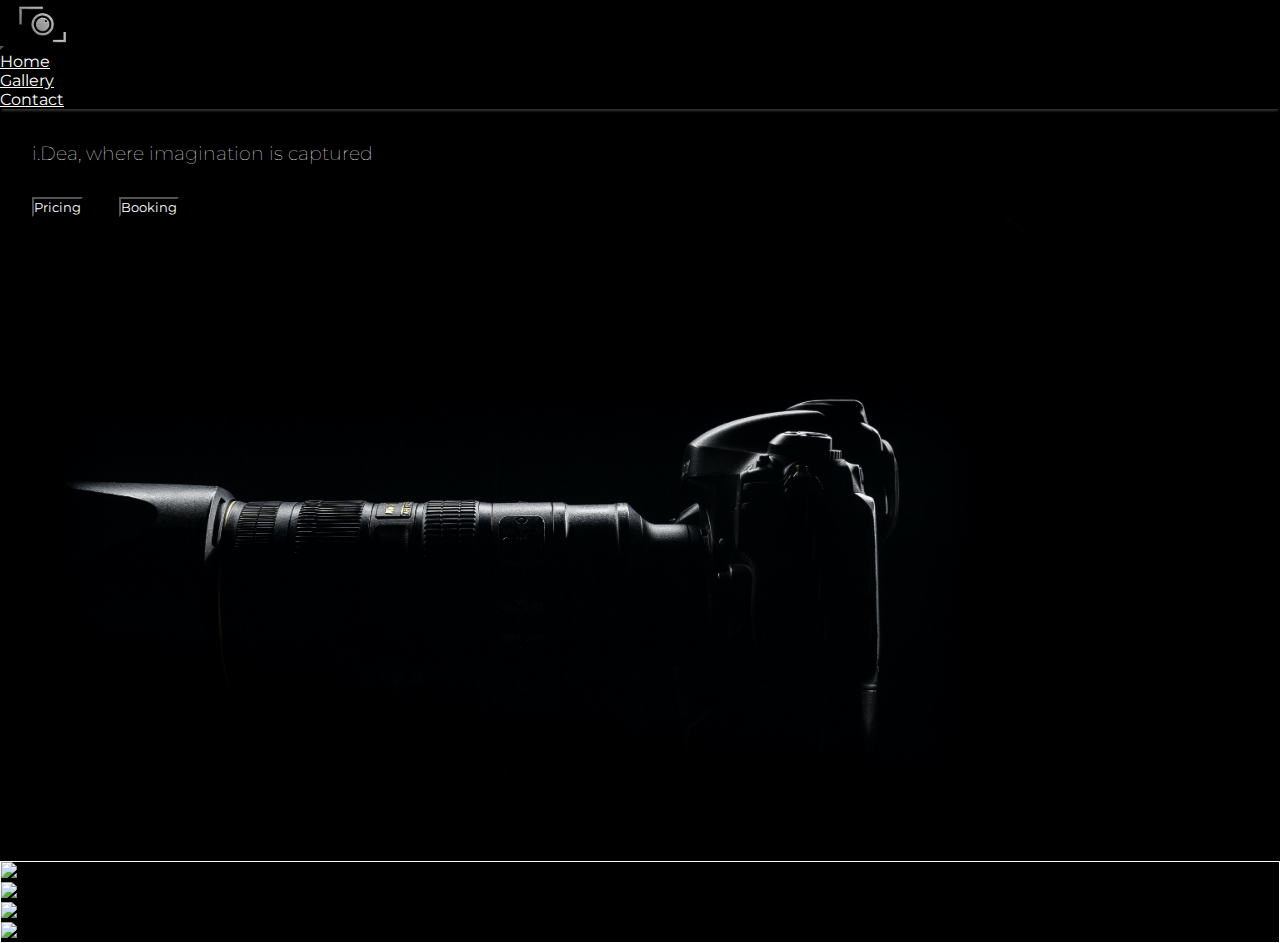
==== index.html @ 2d127fc5 "update2" ====
<!DOCTYPE html>
<html lang="en">
  <head>
    <meta charset="UTF-8" />
    <meta http-equiv="X-UA-Compatible" content="IE=edge" />
    <meta name="viewport" content="width=device-width, initial-scale=1.0" />
    
    <!-- BOOTSTRSP -->
    <link
      rel="stylesheet"
      href="https://cdn.jsdelivr.net/npm/bootstrap@5.1.1/dist/css/bootstrap.min.css"
      integrity="sha384-F3w7mX95PdgyTmZZMECAngseQB83DfGTowi0iMjiWaeVhAn4FJkqJByhZMI3AhiU"
      crossorigin="anonymous"
    />

    <!-- GOOGLE FONTS -->
    <style>
      @import url("https://fonts.googleapis.com/css2?family=Montserrat:ital,wght@0,100;0,200;0,300;0,400;0,500;0,600;0,700;0,800;0,900;1,100;1,200;1,300;1,400;1,500;1,600;1,700;1,800;1,900&display=swap");
    </style>

<!-- FONT AWESOME -->
    <link rel="stylesheet" href="https://pro.fontawesome.com/releases/v5.10.0/css/all.css" integrity="sha384-AYmEC3Yw5cVb3ZcuHtOA93w35dYTsvhLPVnYs9eStHfGJvOvKxVfELGroGkvsg+p" crossorigin="anonymous"/>

    <!-- LOCAL STYLE SHEET -->
    <link rel="stylesheet" href="style/mainStyle.css" />  
    



    <title>i.Dea Photography</title>
  </head>

  <body>
    <section id="title">
      <div class="container-fluid">
        <header class="header">



          <nav class="navbar navbar-expand-md navbar-dark navbar-style">
            <div class="container-fluid">
              <button
                class="navbar-toggler"
                type="button"
                data-bs-toggle="collapse"
                data-bs-target="#navbarTogglerDemo03"
                aria-controls="navbarTogglerDemo03"
                aria-expanded="false"
                aria-label="Toggle navigation"
              >
                <span class="navbar-toggler-icon"></span>
              </button>
              <a class="navbar-brand nav-custom ms-auto active" href="#"
                ><img src="../images/logo.png"
              /></a>
              <div class="collapse navbar-collapse" id="navbarTogglerDemo03">
                <ul class="navbar-nav me-auto mb-2 mb-lg-0">
                  <li class="nav-item">
                    <a
                      class="nav-link link-color active"
                      aria-current="page"
                      href="#"
                      >Home</a
                    >
                  </li>
                  <li class="nav-item">
                    <a class="nav-link" href="pages/gallery.html">Gallery</a>
                  </li>
                  <li class="nav-item">
                    <a
                      class="nav-link"
                      href="#"
                      tabindex="-1"
                      aria-disabled="true"
                      >Contact</a
                    >
                  </li>
                </ul>
              </div>
            </div>
          </nav>

          
        </header>

        <!-- MAIN AREA -->
        <div class="row">
          <div class="col-lg-6 col-md col-sm slogan">
            <h1>i.Dea, where imagination is captured</h1>
            <button class="button btn btn-dark">Pricing</button>
            <button class="button btn btn-outline-light">Booking</button>
          </div>

          <div class="col-lg-6 col-md col-sm background-img">
            <img
              src="images/pexels-derice-jason-fahnkow-1595241.jpg"
              alt="camera"
            />
          </div>


        </div>  <!-- END ROW -->
      </div> <!-- END CONTAINER -->
    </section> <!-- END TITLE SECTION -->

    <section id="small-gallery">
      <div class="container-fluid small-gallery-container">
        <div class="row gallery-row">
          <div class="col-lg-3 col-md-2 col-sm gallery-image">
            <img src=" https://cdn.pixabay.com/photo/2017/04/05/17/45/girl-2205813_1280.jpg">
          </div>
          <div class="col-lg-3 col-md-2 col-sm gallery-image">
            <img src="https://cdn.pixabay.com/photo/2015/03/04/19/42/woman-659352_1280.jpg">
          </div>
          <div class="col-lg-3 col-md-2 col-sm gallery-image">
            <img src="https://cdn.pixabay.com/photo/2016/11/29/13/00/black-1869685_1280.jpg">
          </div>
          <div class="col-lg-3 col-md-2 col-sm gallery-image">
            <img src="https://cdn.pixabay.com/photo/2014/10/13/18/10/woman-487090_1280.jpg">
          </div>
        </div> <!-- END ROW -->
      </div> <!-- END SMALL GALLERY CONTAINER -->
    </section>    <!-- END SMALL GALLERY -->
 
    
  </body>
</html>

<!-- 
  IMAGES
  https://cdn.pixabay.com/photo/2017/04/05/17/45/girl-2205813_1280.jpg xx
  https://cdn.pixabay.com/photo/2015/03/04/19/42/woman-659352_1280.jpg XX
  https://cdn.pixabay.com/photo/2016/11/29/13/00/black-1869685_1280.jpg XX
  https://cdn.pixabay.com/photo/2014/10/13/18/10/woman-487090_1280.jpg XX
  https://cdn.pixabay.com/photo/2015/07/02/10/11/person-828630_1280.jpg
  https://cdn.pixabay.com/photo/2017/05/27/17/52/model-2349037_1280.jpg
  https://cdn.pixabay.com/photo/2016/02/11/19/14/couple-1194312_1280.jpg
  https://cdn.pixabay.com/photo/2017/11/03/10/34/studio-2913936_1280.jpg
  https://cdn.pixabay.com/photo/2016/11/14/04/08/selfie-1822563_1280.jpg
  https://cdn.pixabay.com/photo/2021/04/02/12/01/woman-6144753_1280.jpg
  https://cdn.pixabay.com/photo/2016/10/27/03/43/radio-1773304_1280.jpg
  https://cdn.pixabay.com/photo/2015/06/24/01/16/photographer-819365_1280.jpg
  https://cdn.pixabay.com/photo/2015/04/12/18/05/man-719228_1280.jpg
 -->
---- style/mainStyle.css ----
* {
  margin: 0;
  padding: 0;
  box-sizing: border-box;
  background-color: black;
  color: white;
  font-family: "Montserrat";
}

/* ///////////////////// NAVBAR //////////////////////// */
.navbar-style {
  box-shadow: 0 4px 2px -2px #333;
}

.nav-logo {
  width: 10%;
}

.nav-custom img {
  width: 64px;
}

.icon-bar {
  background: white;
}

/* ///////////////////// NAVBAR //////////////////////// */

/* ///////////////////// MAIN AREA //////////////////////// */

.slogan h1 {
  font-family: "Montserrat";
  font-weight: 100;
  font-size: 1.2rem;
  margin-top: 2rem;
  margin-left: 2rem;
}

.background-img img {
  width: 80%;
}

.button {
  margin-top: 2rem;
  margin-left: 2rem;
  background-color: black;
}

.gallery-row {
  border: solid 1px white;
}

.gallery-image img {
  width: 100%;
}
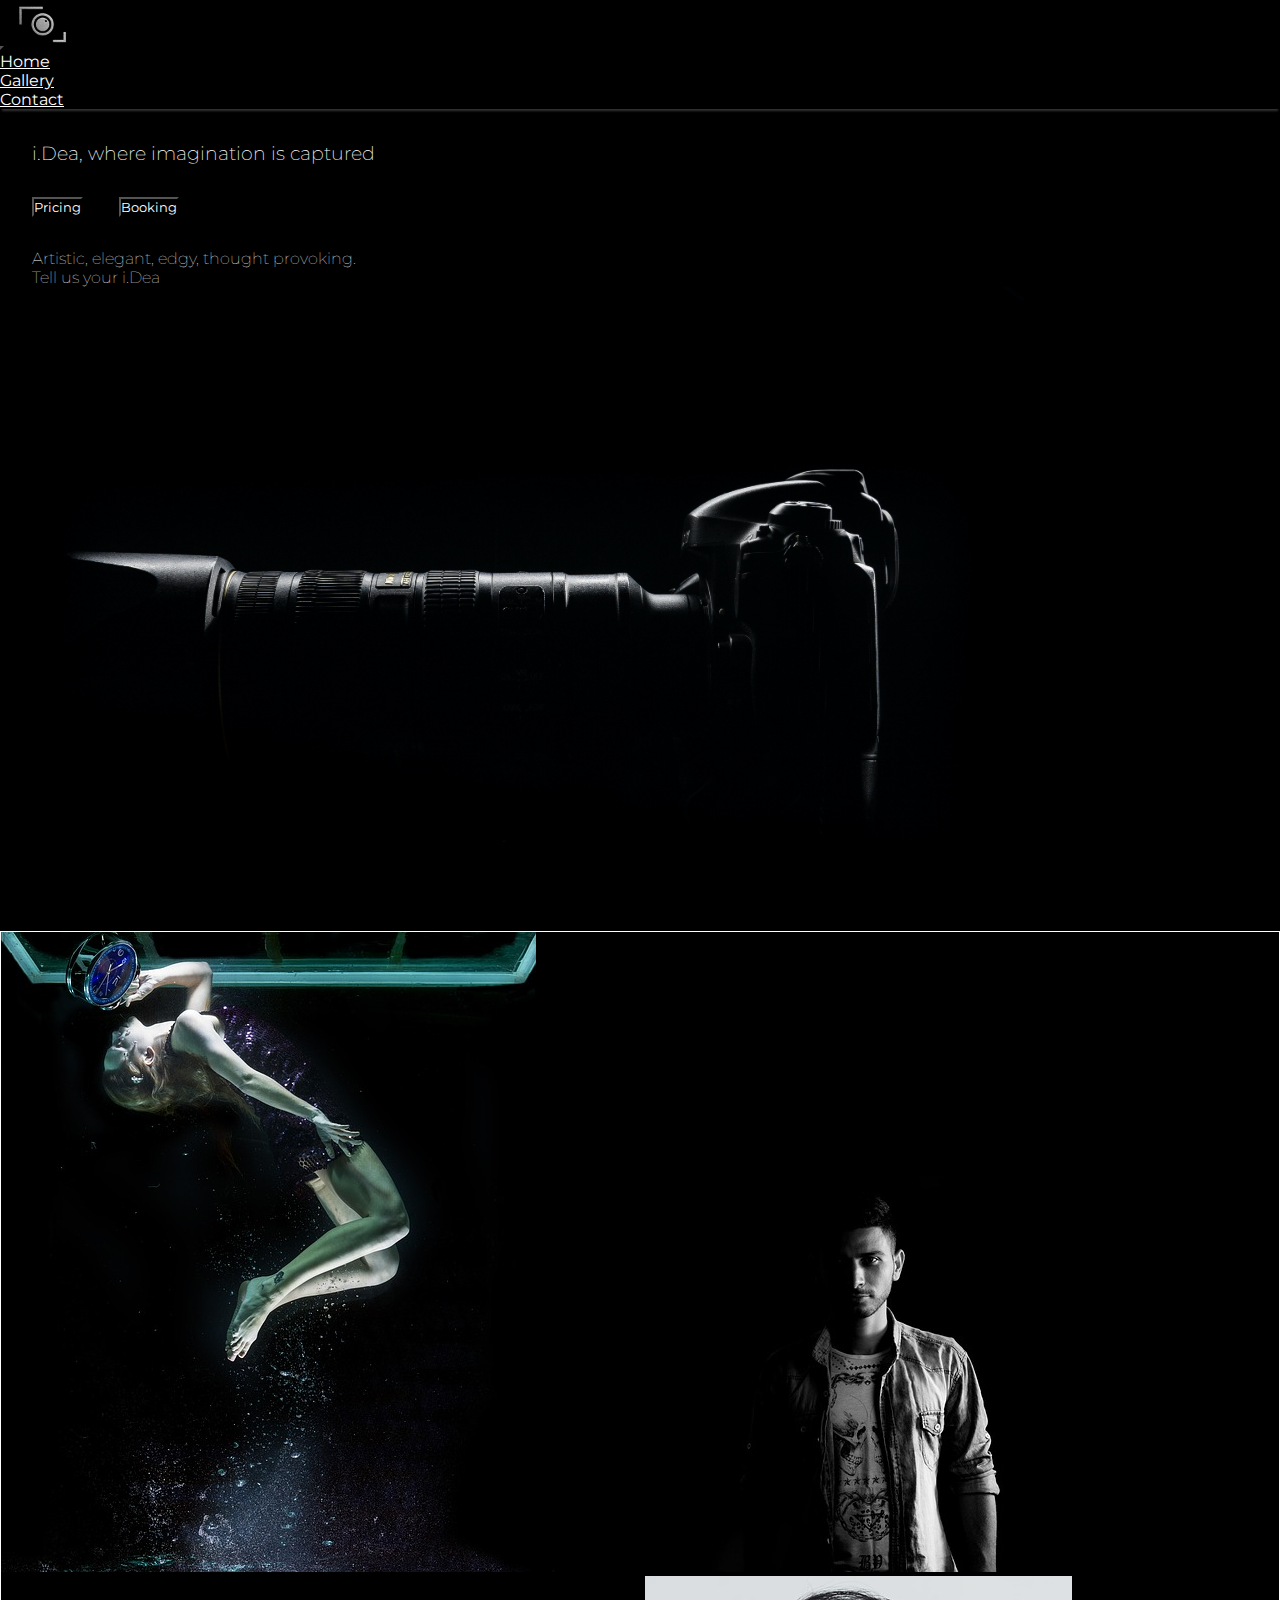
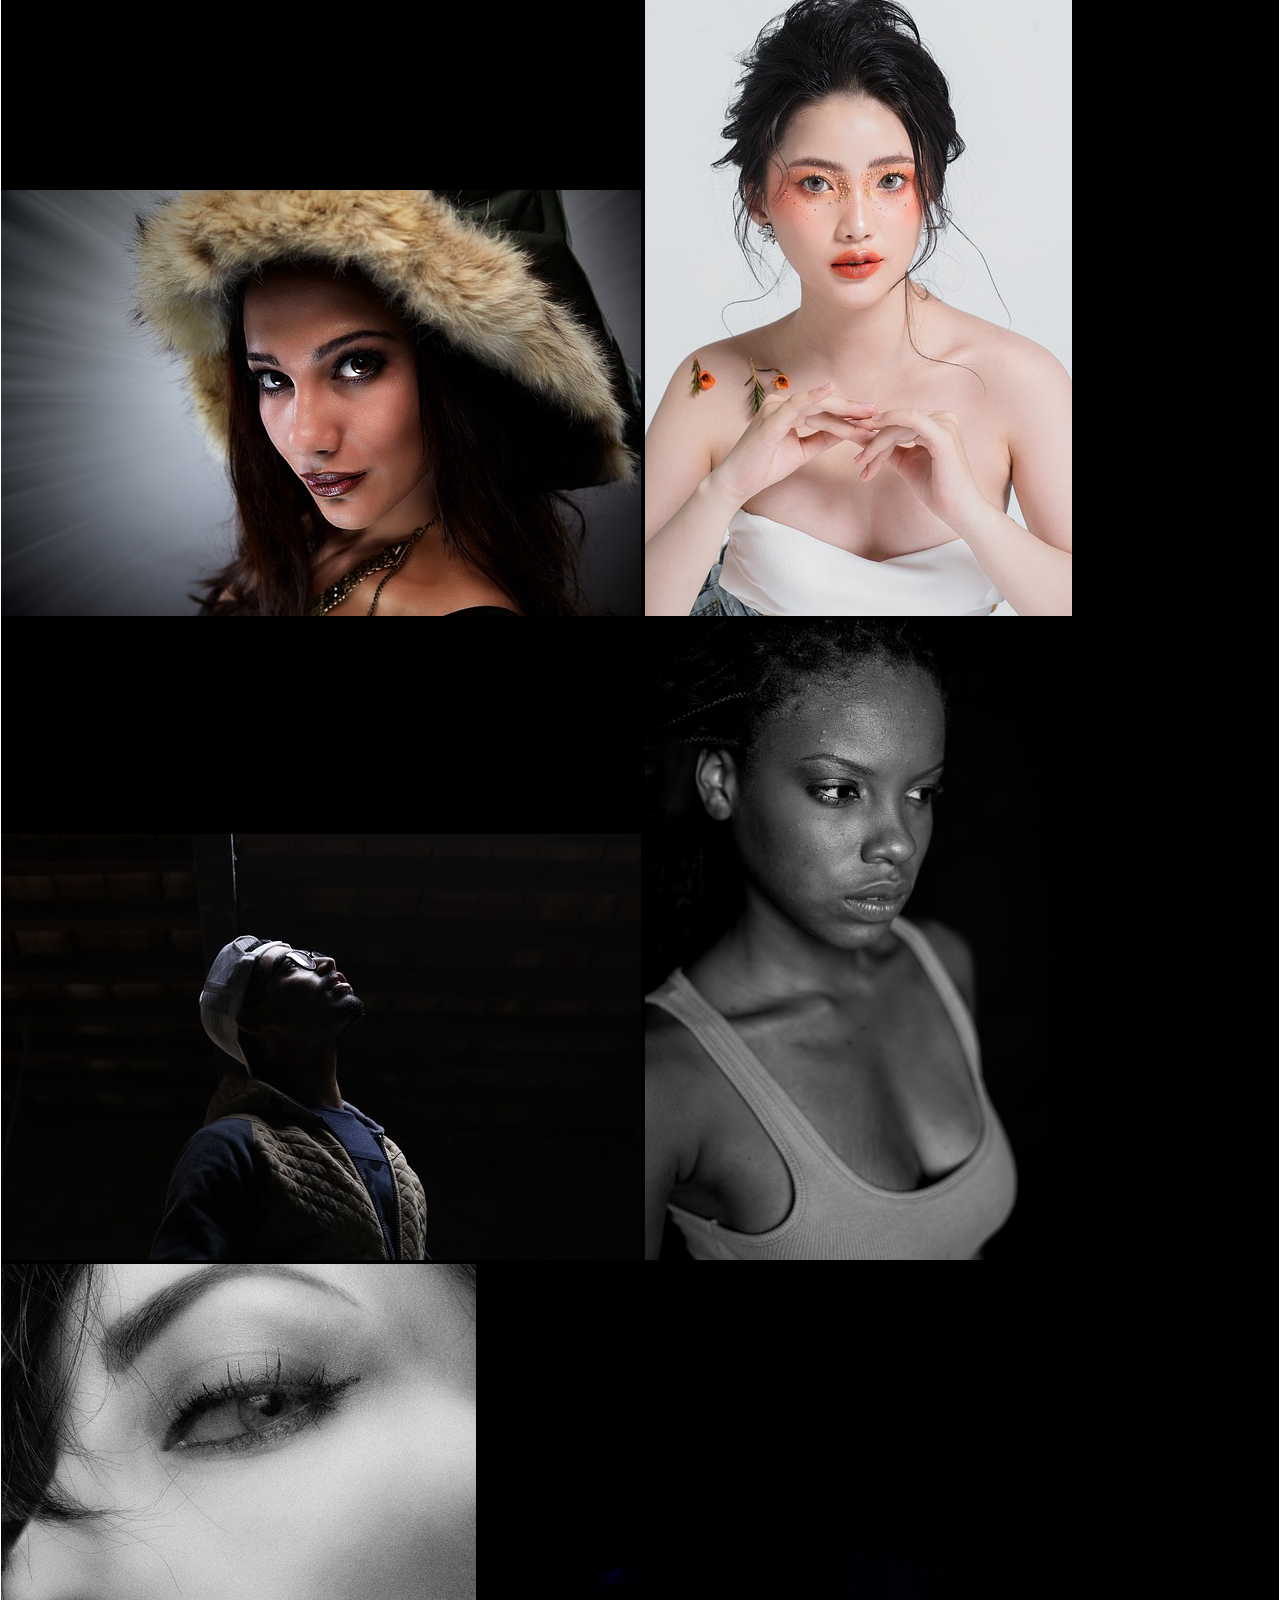
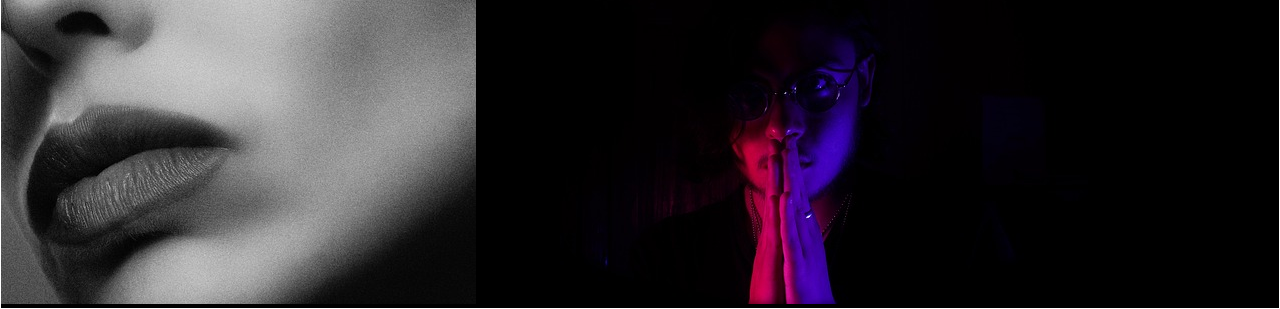
==== commit 7ce609c0: "added image gallery" ====
--- a/index.html
+++ b/index.html
@@ -4,6 +4,12 @@
     <meta charset="UTF-8" />
     <meta http-equiv="X-UA-Compatible" content="IE=edge" />
     <meta name="viewport" content="width=device-width, initial-scale=1.0" />
+
+    <!-- JQUERY -->
+    <script src="https://code.jquery.com/jquery-3.6.0.js" integrity="sha256-H+K7U5CnXl1h5ywQfKtSj8PCmoN9aaq30gDh27Xc0jk=" crossorigin="anonymous"></script>
+
+    <!-- BOOTSTRAP JAVASCRIPT -->
+    <script src="https://cdn.jsdelivr.net/npm/bootstrap@5.1.2/dist/js/bootstrap.bundle.min.js" integrity="sha384-kQtW33rZJAHjgefvhyyzcGF3C5TFyBQBA13V1RKPf4uH+bwyzQxZ6CmMZHmNBEfJ" crossorigin="anonymous"></script>
     
     <!-- BOOTSTRSP -->
     <link
@@ -51,7 +57,7 @@
                 <span class="navbar-toggler-icon"></span>
               </button>
               <a class="navbar-brand nav-custom ms-auto active" href="#"
-                ><img src="../images/logo.png"
+                ><img src="images/logo.png" alt="logo"
               /></a>
               <div class="collapse navbar-collapse" id="navbarTogglerDemo03">
                 <ul class="navbar-nav me-auto mb-2 mb-lg-0">
@@ -87,8 +93,12 @@
         <div class="row">
           <div class="col-lg-6 col-md col-sm slogan">
             <h1>i.Dea, where imagination is captured</h1>
-            <button class="button btn btn-dark">Pricing</button>
+            <button class="button btn btn-outline-light">Pricing</button>
             <button class="button btn btn-outline-light">Booking</button>
+            <div class="blurb">
+              <p>Artistic, elegant, edgy, thought provoking.</p>
+              <p>Tell us your i.Dea</p>
+            </div>
           </div>
 
           <div class="col-lg-6 col-md col-sm background-img">
@@ -103,24 +113,31 @@
       </div> <!-- END CONTAINER -->
     </section> <!-- END TITLE SECTION -->
 
-    <section id="small-gallery">
-      <div class="container-fluid small-gallery-container">
-        <div class="row gallery-row">
-          <div class="col-lg-3 col-md-2 col-sm gallery-image">
-            <img src=" https://cdn.pixabay.com/photo/2017/04/05/17/45/girl-2205813_1280.jpg">
+    <section id="front-gallery">
+      <div class="container-fluid gallery-container">
+
+        <div class="d-flex flex-row">
+          <div class="d-flex flex-column">
+            <img src="images/gallery/time-2349076_640.jpg" class="img-fluid">
+            <img src="images/gallery/man-1281562_640.jpg" class="img-fluid">
           </div>
-          <div class="col-lg-3 col-md-2 col-sm gallery-image">
-            <img src="https://cdn.pixabay.com/photo/2015/03/04/19/42/woman-659352_1280.jpg">
+            <div class="d-flex flex-column">
+            <img src="images/gallery/studio-660804_640.jpg" class="img-fluid">
+            <img src="images/gallery/woman-6144753_640.jpg" class="img-fluid">
+            </div>
+            <div class="d-flex flex-column">
+            <img src="images/gallery/man-2933833_640.jpg" class="img-fluid">
+            <img src="images/gallery/model-2322773_640.jpg" class="img-fluid">
+            </div>
+            <div class="d-flex flex-column">
+            <img src="images/gallery/girl-6186284_640.jpg" class="img-fluid">
+            <img src="images/gallery/man-719228_640.jpg" class="img-fluid">
+            </div>
           </div>
-          <div class="col-lg-3 col-md-2 col-sm gallery-image">
-            <img src="https://cdn.pixabay.com/photo/2016/11/29/13/00/black-1869685_1280.jpg">
-          </div>
-          <div class="col-lg-3 col-md-2 col-sm gallery-image">
-            <img src="https://cdn.pixabay.com/photo/2014/10/13/18/10/woman-487090_1280.jpg">
-          </div>
-        </div> <!-- END ROW -->
-      </div> <!-- END SMALL GALLERY CONTAINER -->
-    </section>    <!-- END SMALL GALLERY -->
+      </div>
+    </section>
+
+ 
  
     
   </body>
@@ -142,3 +159,7 @@
   https://cdn.pixabay.com/photo/2015/06/24/01/16/photographer-819365_1280.jpg
   https://cdn.pixabay.com/photo/2015/04/12/18/05/man-719228_1280.jpg
  -->
+
+
+
+ 
--- a/style/mainStyle.css
+++ b/style/mainStyle.css
@@ -29,8 +29,7 @@
 /* ///////////////////// MAIN AREA //////////////////////// */
 
 .slogan h1 {
-  font-family: "Montserrat";
-  font-weight: 100;
+  font-weight: 200;
   font-size: 1.2rem;
   margin-top: 2rem;
   margin-left: 2rem;
@@ -46,10 +45,14 @@
   background-color: black;
 }
 
-.gallery-row {
+.blurb {
+  font-weight: 100;
+  margin-top: 2rem;
+  margin-left: 2rem;
+}
+
+/* ///////////////////// FRONT GALLERY //////////////////////// */
+
+.gallery-container {
   border: solid 1px white;
 }
-
-.gallery-image img {
-  width: 100%;
-}
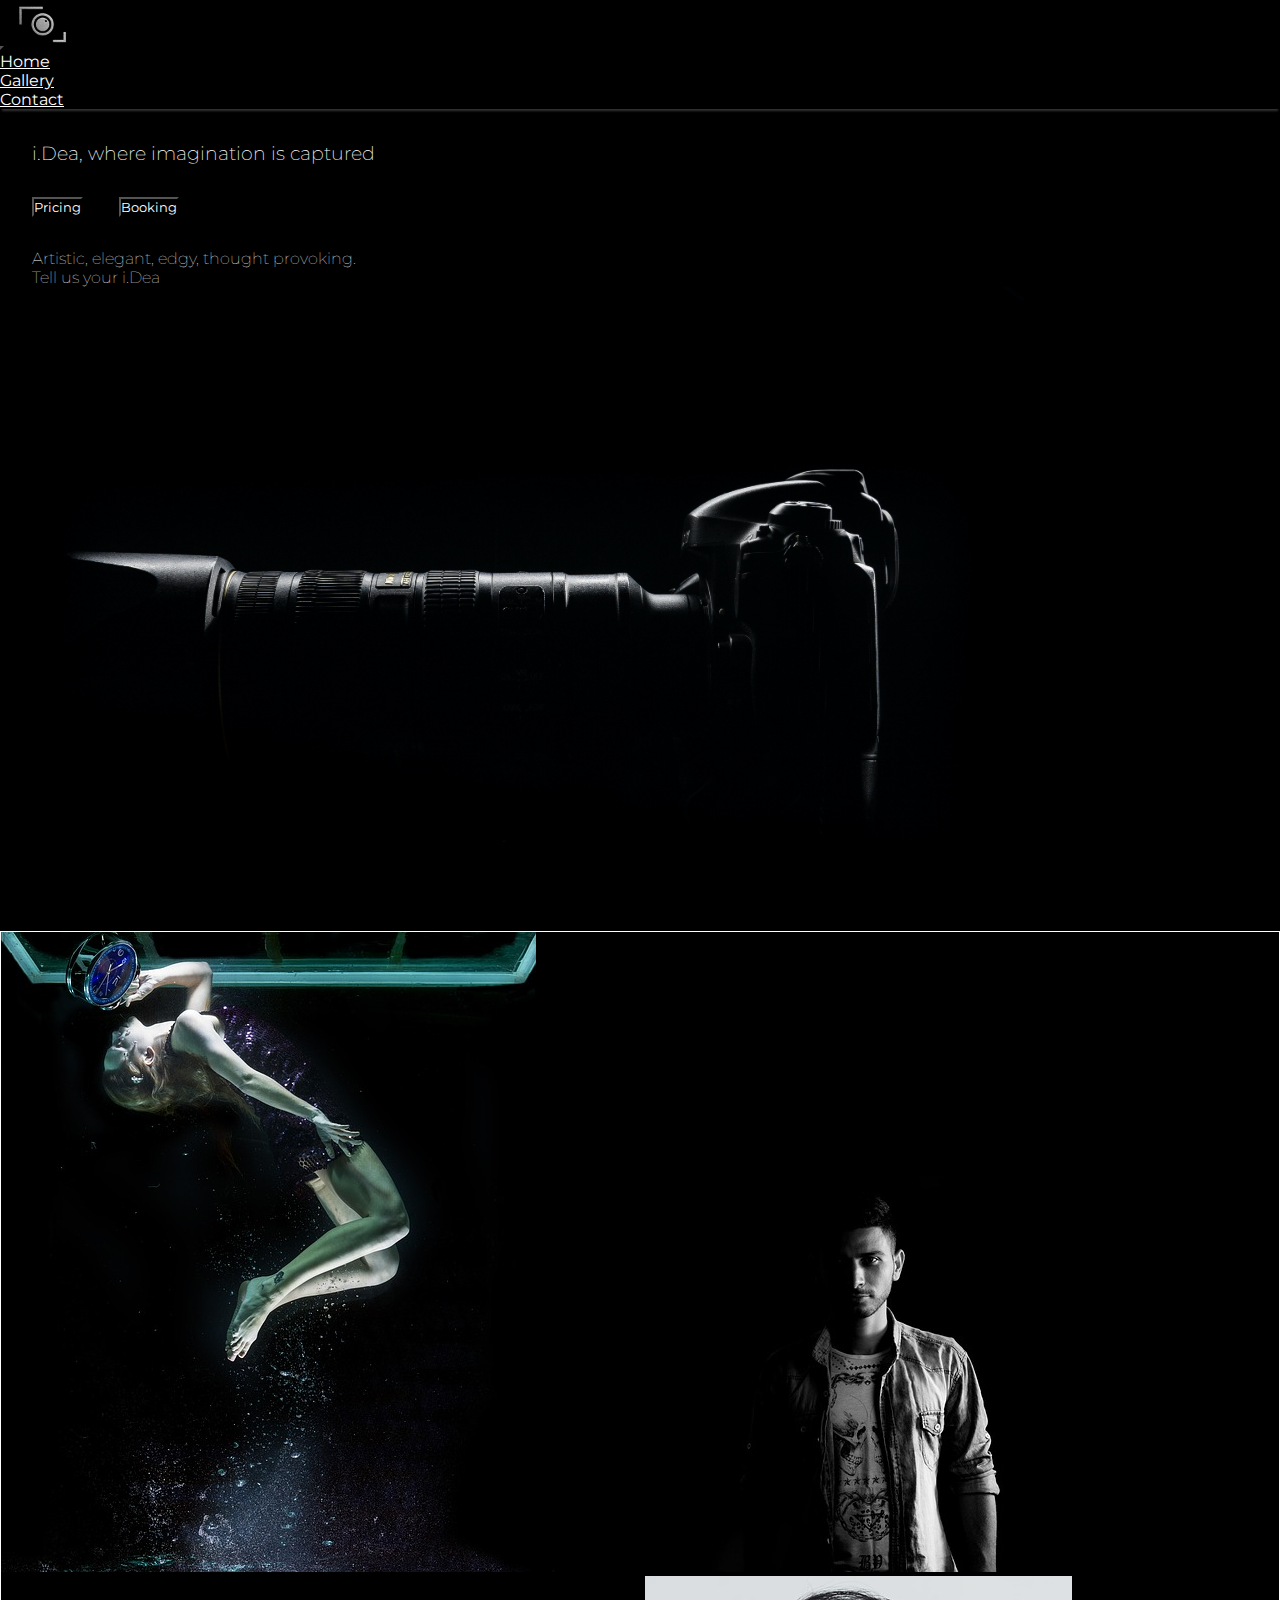
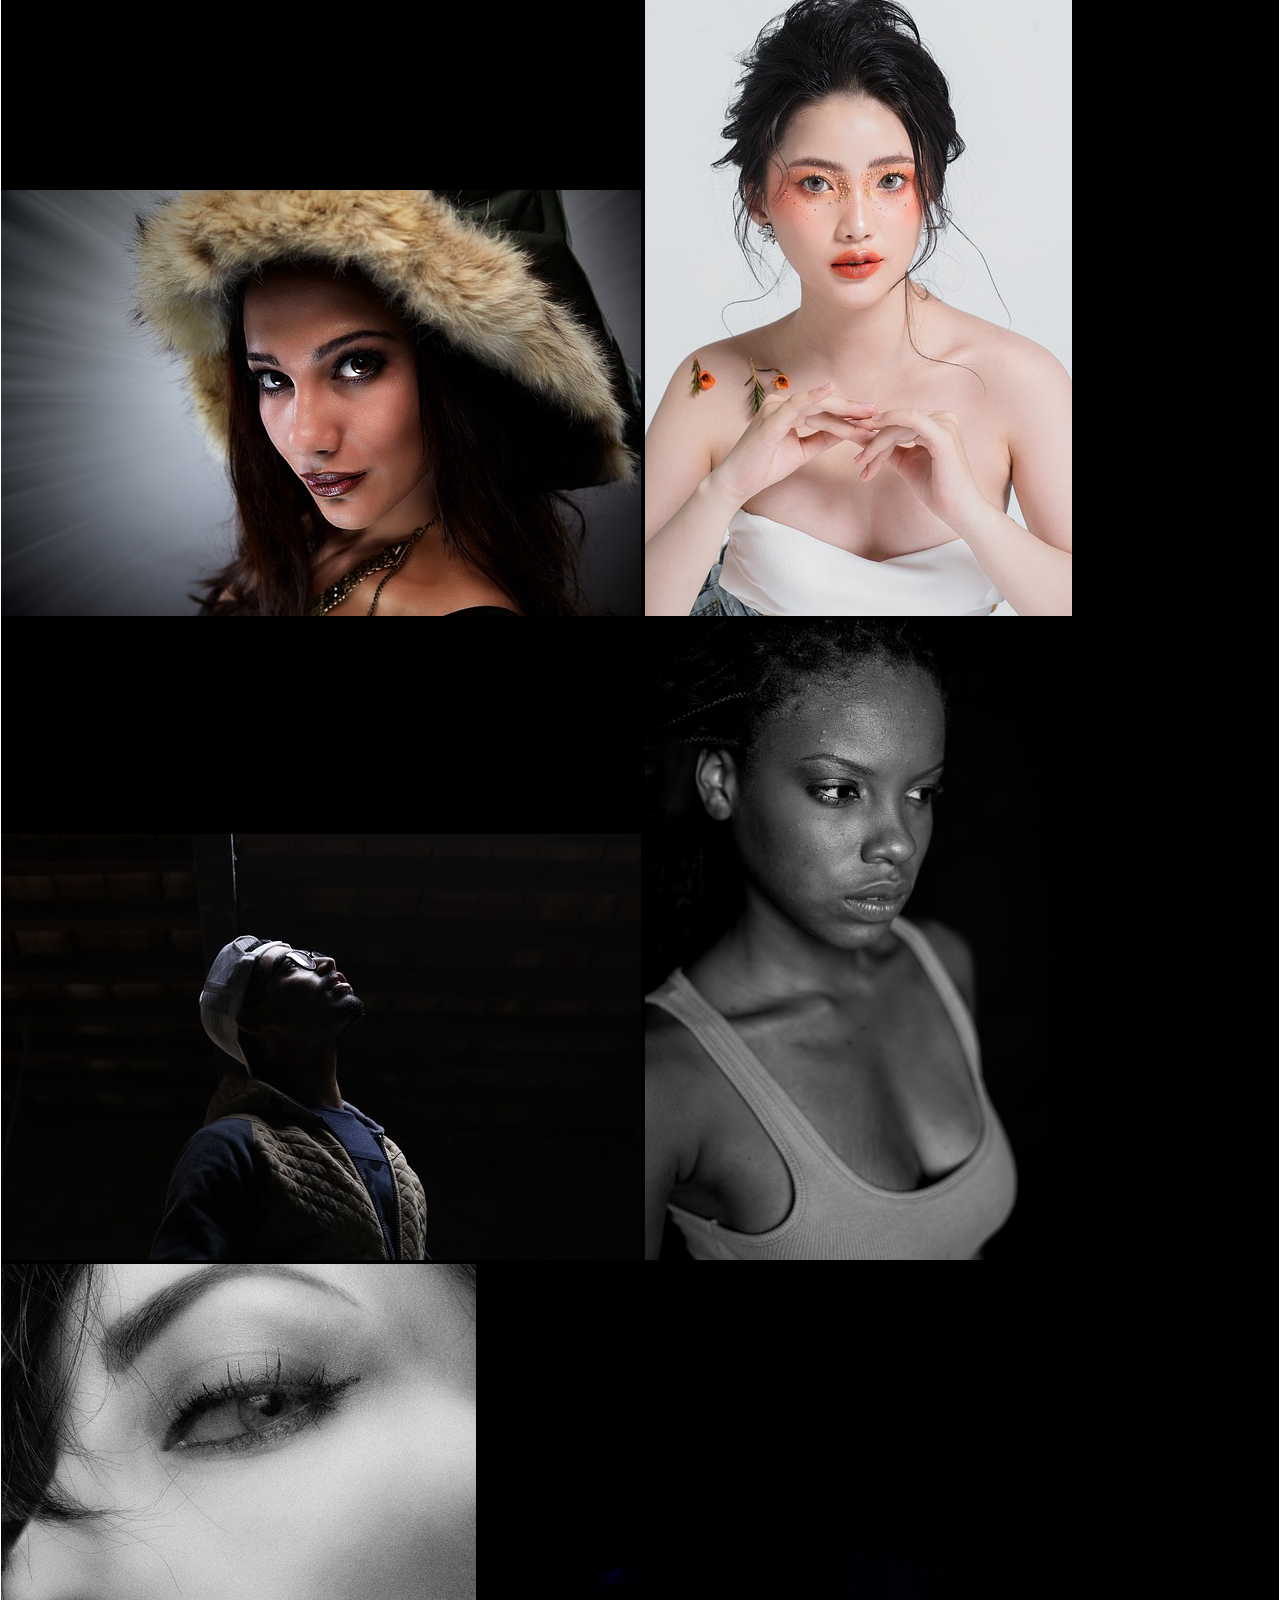
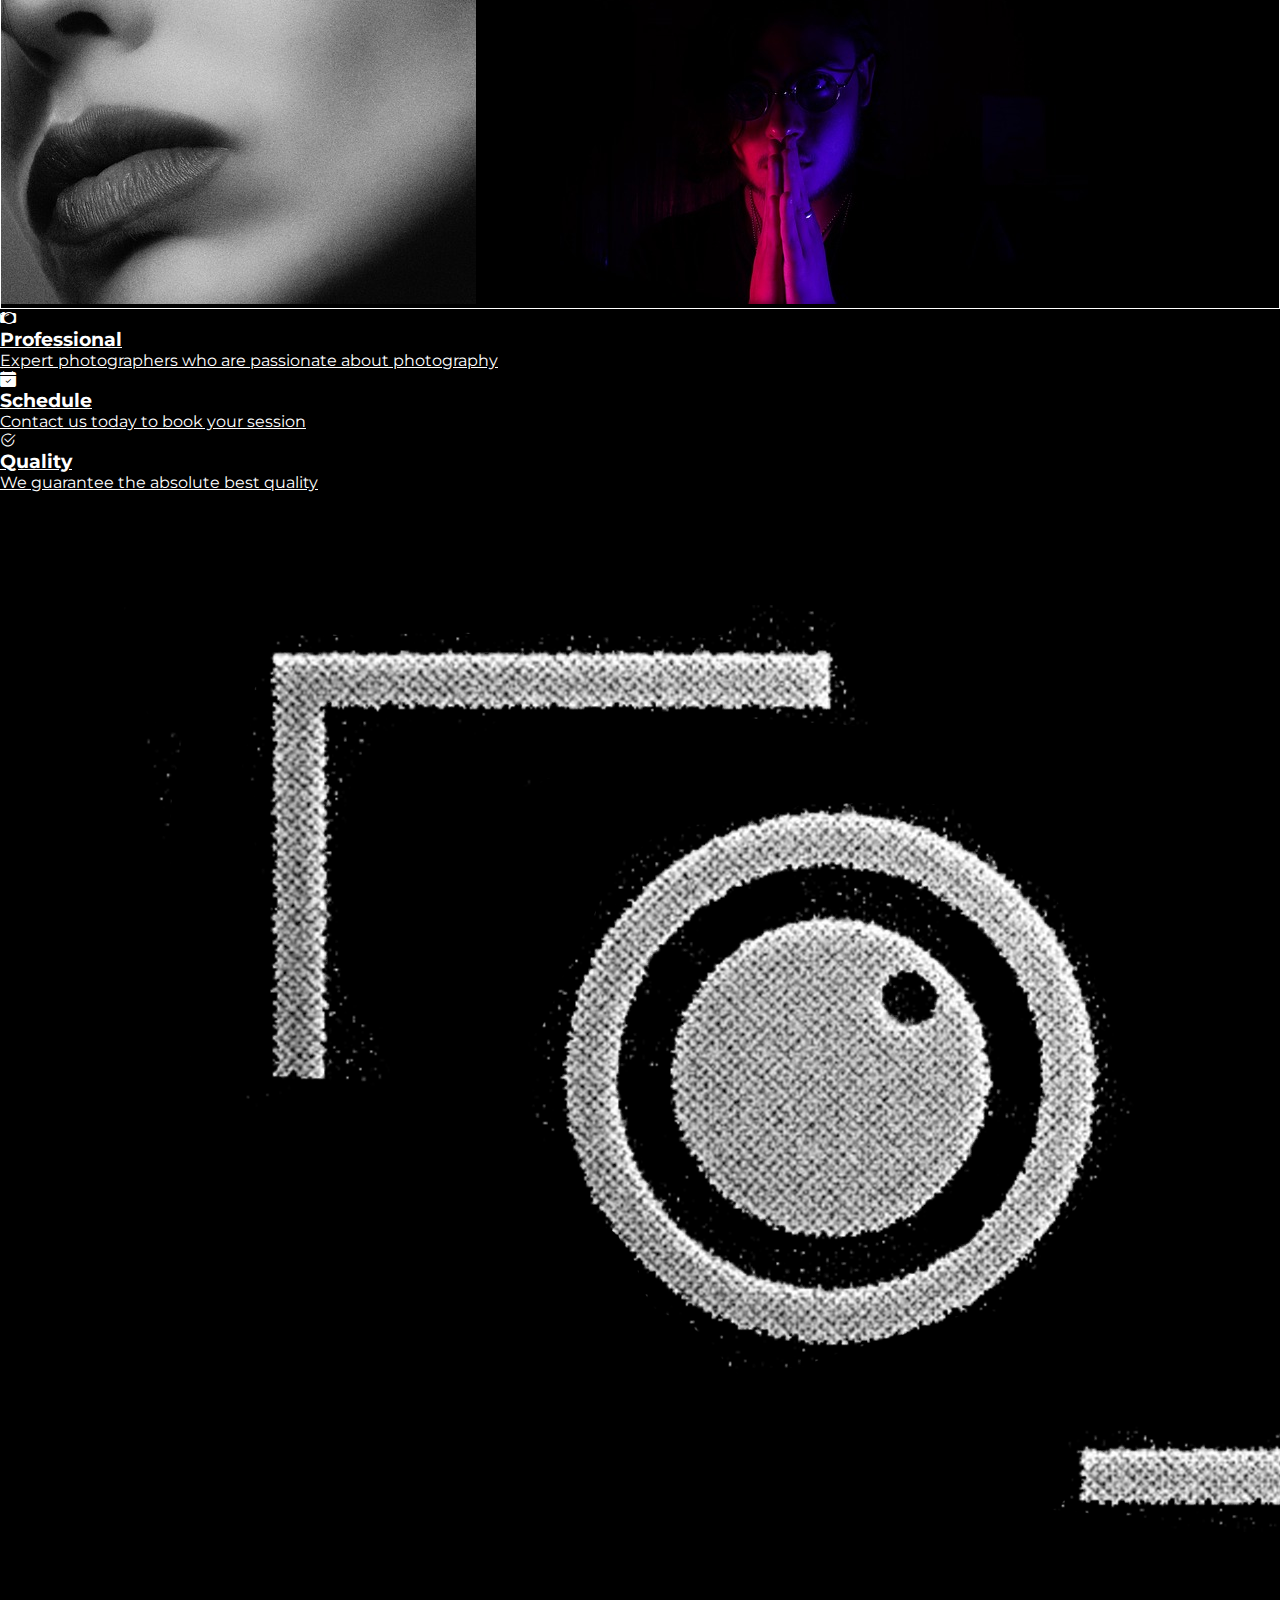
==== commit 25df0fc0: "added contact page and footer" ====
--- a/index.html
+++ b/index.html
@@ -5,8 +5,17 @@
     <meta http-equiv="X-UA-Compatible" content="IE=edge" />
     <meta name="viewport" content="width=device-width, initial-scale=1.0" />
 
+    <link
+      rel="icon"
+      href="images/favicon/favicon-32x32.png"
+      type="image/x-icon"
+    />
+
     <!-- JQUERY -->
     <script src="https://code.jquery.com/jquery-3.6.0.js" integrity="sha256-H+K7U5CnXl1h5ywQfKtSj8PCmoN9aaq30gDh27Xc0jk=" crossorigin="anonymous"></script>
+
+    <!-- LOCAL SCRIPT -->
+    <script src="script/mainScript.js"></script>
 
     <!-- BOOTSTRAP JAVASCRIPT -->
     <script src="https://cdn.jsdelivr.net/npm/bootstrap@5.1.2/dist/js/bootstrap.bundle.min.js" integrity="sha384-kQtW33rZJAHjgefvhyyzcGF3C5TFyBQBA13V1RKPf4uH+bwyzQxZ6CmMZHmNBEfJ" crossorigin="anonymous"></script>
@@ -19,10 +28,18 @@
       crossorigin="anonymous"
     />
 
-    <!-- GOOGLE FONTS -->
-    <style>
-      @import url("https://fonts.googleapis.com/css2?family=Montserrat:ital,wght@0,100;0,200;0,300;0,400;0,500;0,600;0,700;0,800;0,900;1,100;1,200;1,300;1,400;1,500;1,600;1,700;1,800;1,900&display=swap");
-    </style>
+    <!-- BOOTSTRAM ICONS -->
+    <link rel="stylesheet" href="https://cdn.jsdelivr.net/npm/bootstrap-icons@1.6.0/font/bootstrap-icons.css">
+
+    <!-- LINEICONS CDN -->
+    <link href="https://cdn.lineicons.com/3.0/lineicons.css" rel="stylesheet">
+
+ <!-- GOOGLE FONTS -->
+ <style>
+  @import url("https://fonts.googleapis.com/css2?family=Montserrat:ital,wght@0,100;0,200;0,300;0,400;0,500;0,600;0,700;0,800;0,900;1,100;1,200;1,300;1,400;1,500;1,600;1,700;1,800;1,900&display=swap");
+
+  @import url('https://fonts.googleapis.com/css2?family=League+Script&display=swap');
+</style>
 
 <!-- FONT AWESOME -->
     <link rel="stylesheet" href="https://pro.fontawesome.com/releases/v5.10.0/css/all.css" integrity="sha384-AYmEC3Yw5cVb3ZcuHtOA93w35dYTsvhLPVnYs9eStHfGJvOvKxVfELGroGkvsg+p" crossorigin="anonymous"/>
@@ -63,7 +80,7 @@
                 <ul class="navbar-nav me-auto mb-2 mb-lg-0">
                   <li class="nav-item">
                     <a
-                      class="nav-link link-color active"
+                      class="nav-link link-color"
                       aria-current="page"
                       href="#"
                       >Home</a
@@ -75,7 +92,7 @@
                   <li class="nav-item">
                     <a
                       class="nav-link"
-                      href="#"
+                      href="pages/contact.html"
                       tabindex="-1"
                       aria-disabled="true"
                       >Contact</a
@@ -107,58 +124,100 @@
               alt="camera"
             />
           </div>
-
-
         </div>  <!-- END ROW -->
       </div> <!-- END CONTAINER -->
     </section> <!-- END TITLE SECTION -->
 
+
+
     <section id="front-gallery">
       <div class="container-fluid gallery-container">
-
         <div class="d-flex flex-row">
           <div class="d-flex flex-column">
-            <img src="images/gallery/time-2349076_640.jpg" class="img-fluid">
-            <img src="images/gallery/man-1281562_640.jpg" class="img-fluid">
+            <img src="images/gallery/time-2349076_640.jpg" class="img-fluid img-item">
+            <img src="images/gallery/man-1281562_640.jpg" class="img-fluid img-item">
           </div>
             <div class="d-flex flex-column">
-            <img src="images/gallery/studio-660804_640.jpg" class="img-fluid">
-            <img src="images/gallery/woman-6144753_640.jpg" class="img-fluid">
+            <img src="images/gallery/studio-660804_640.jpg" class="img-fluid img-item">
+            <img src="images/gallery/woman-6144753_640.jpg" class="img-fluid img-item">
             </div>
             <div class="d-flex flex-column">
-            <img src="images/gallery/man-2933833_640.jpg" class="img-fluid">
-            <img src="images/gallery/model-2322773_640.jpg" class="img-fluid">
+            <img src="images/gallery/man-2933833_640.jpg" class="img-fluid img-item">
+            <img src="images/gallery/model-2322773_640.jpg" class="img-fluid img-item">
             </div>
             <div class="d-flex flex-column">
-            <img src="images/gallery/girl-6186284_640.jpg" class="img-fluid">
-            <img src="images/gallery/man-719228_640.jpg" class="img-fluid">
+            <img src="images/gallery/girl-6186284_640.jpg" class="img-fluid img-item">
+            <img src="images/gallery/man-719228_640.jpg" class="img-fluid img-item">
             </div>
           </div>
       </div>
     </section>
 
- 
+
+    <section id="promotion">
+      <div class="row promo-row">
+
+        
+        <div class="promo-box col-lg-4 col-md-4">
+          <a href="#">
+          <i class="bi bi-camera2 icon-custom"></i>
+          <h3>Professional</h3>
+          <p>Expert photographers who are passionate about photography</p>
+          </a>
+        </div>
+
+        <div class="promo-box col-lg-4 col-md-4">
+          <a href="##">
+          <i class="bi bi-calendar-check-fill icon-custom"></i>
+          <h3>Schedule</h3>
+          <p>Contact us today to book your session</p>
+          </a>
+        </div>
+
+
+        <div class="promo-box col-lg-4 col-md-4">
+          <a href="##">
+          <i class="bi bi-check2-circle icon-custom"></i>
+          <h3>Quality</h3>
+          <p>We guarantee the absolute best quality</p>
+          </a>
+        </div>
+      </div>  <!-- END ROW -->
+    </section>
+
+    <footer>
+      <div class="container-fluid footer-container">
+      <div class="row footer-row">
+        <div class="col-lg-3 col-md-3 col-sm footer-icon">
+          <a style="display:contents" href="#">
+          <i class="lni lni-instagram-filled"></i>
+          </a>
+        </div>
+        <div class="col-lg-3 col-md-3 col-sm footer-icon">
+          <a style="display:contents" href="#">
+          <i class="lni lni-facebook-oval"></i>
+          </a>
+        </div>
+        <div class="col-lg-3 col-md-3 col-sm footer-icon">
+          <a style="display:contents" href="index.html">
+          <img src="images/logo.png">
+          </a>
+        </div>
+        <div class="col-lg-3 col-md-3 col-sm footer-icon">
+          <a style="display:contents" href="pages/contact.html">
+          <i class="lni lni-envelope"></i>
+          </a>
+        </div>
+      </div> <!-- END ROW -->
+      </div> <!-- END FOOTER CONTAINER -->
+    </footer>
+
+  
  
     
   </body>
 </html>
 
-<!-- 
-  IMAGES
-  https://cdn.pixabay.com/photo/2017/04/05/17/45/girl-2205813_1280.jpg xx
-  https://cdn.pixabay.com/photo/2015/03/04/19/42/woman-659352_1280.jpg XX
-  https://cdn.pixabay.com/photo/2016/11/29/13/00/black-1869685_1280.jpg XX
-  https://cdn.pixabay.com/photo/2014/10/13/18/10/woman-487090_1280.jpg XX
-  https://cdn.pixabay.com/photo/2015/07/02/10/11/person-828630_1280.jpg
-  https://cdn.pixabay.com/photo/2017/05/27/17/52/model-2349037_1280.jpg
-  https://cdn.pixabay.com/photo/2016/02/11/19/14/couple-1194312_1280.jpg
-  https://cdn.pixabay.com/photo/2017/11/03/10/34/studio-2913936_1280.jpg
-  https://cdn.pixabay.com/photo/2016/11/14/04/08/selfie-1822563_1280.jpg
-  https://cdn.pixabay.com/photo/2021/04/02/12/01/woman-6144753_1280.jpg
-  https://cdn.pixabay.com/photo/2016/10/27/03/43/radio-1773304_1280.jpg
-  https://cdn.pixabay.com/photo/2015/06/24/01/16/photographer-819365_1280.jpg
-  https://cdn.pixabay.com/photo/2015/04/12/18/05/man-719228_1280.jpg
- -->
 
 
 
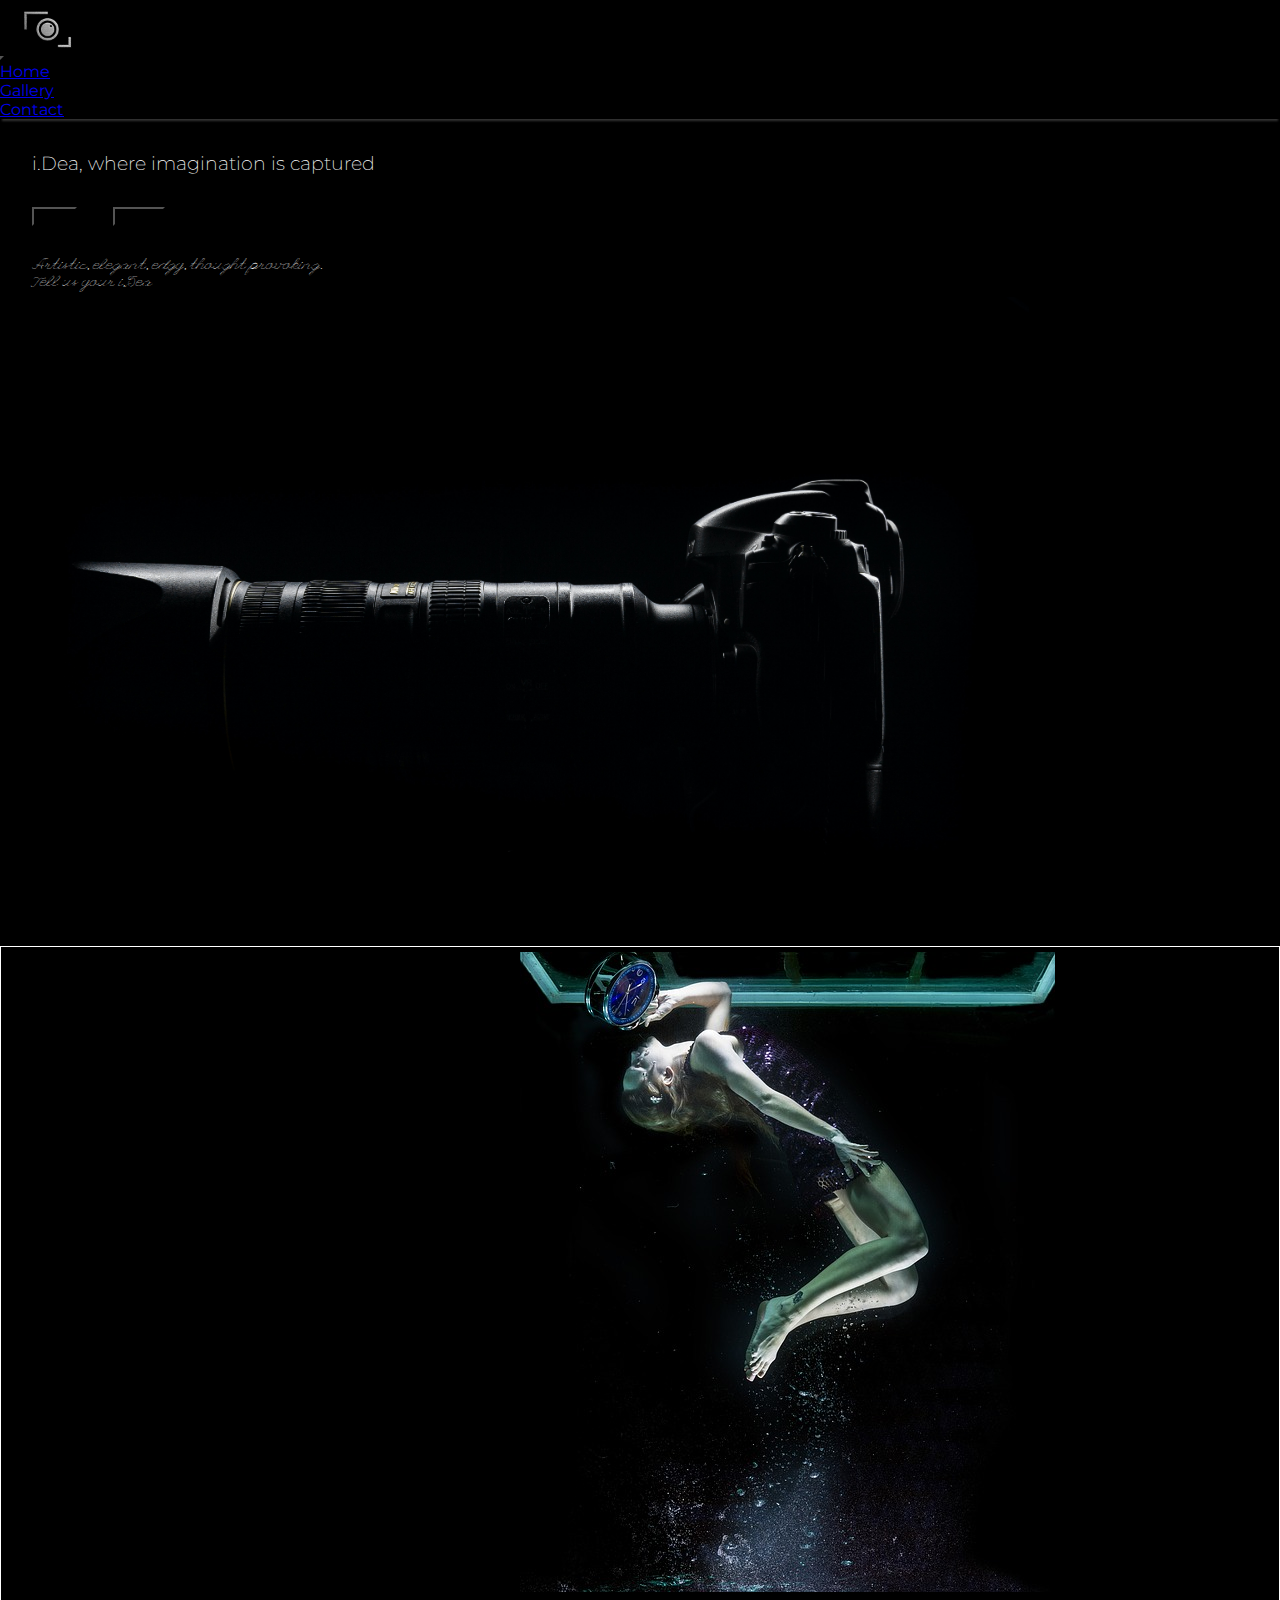
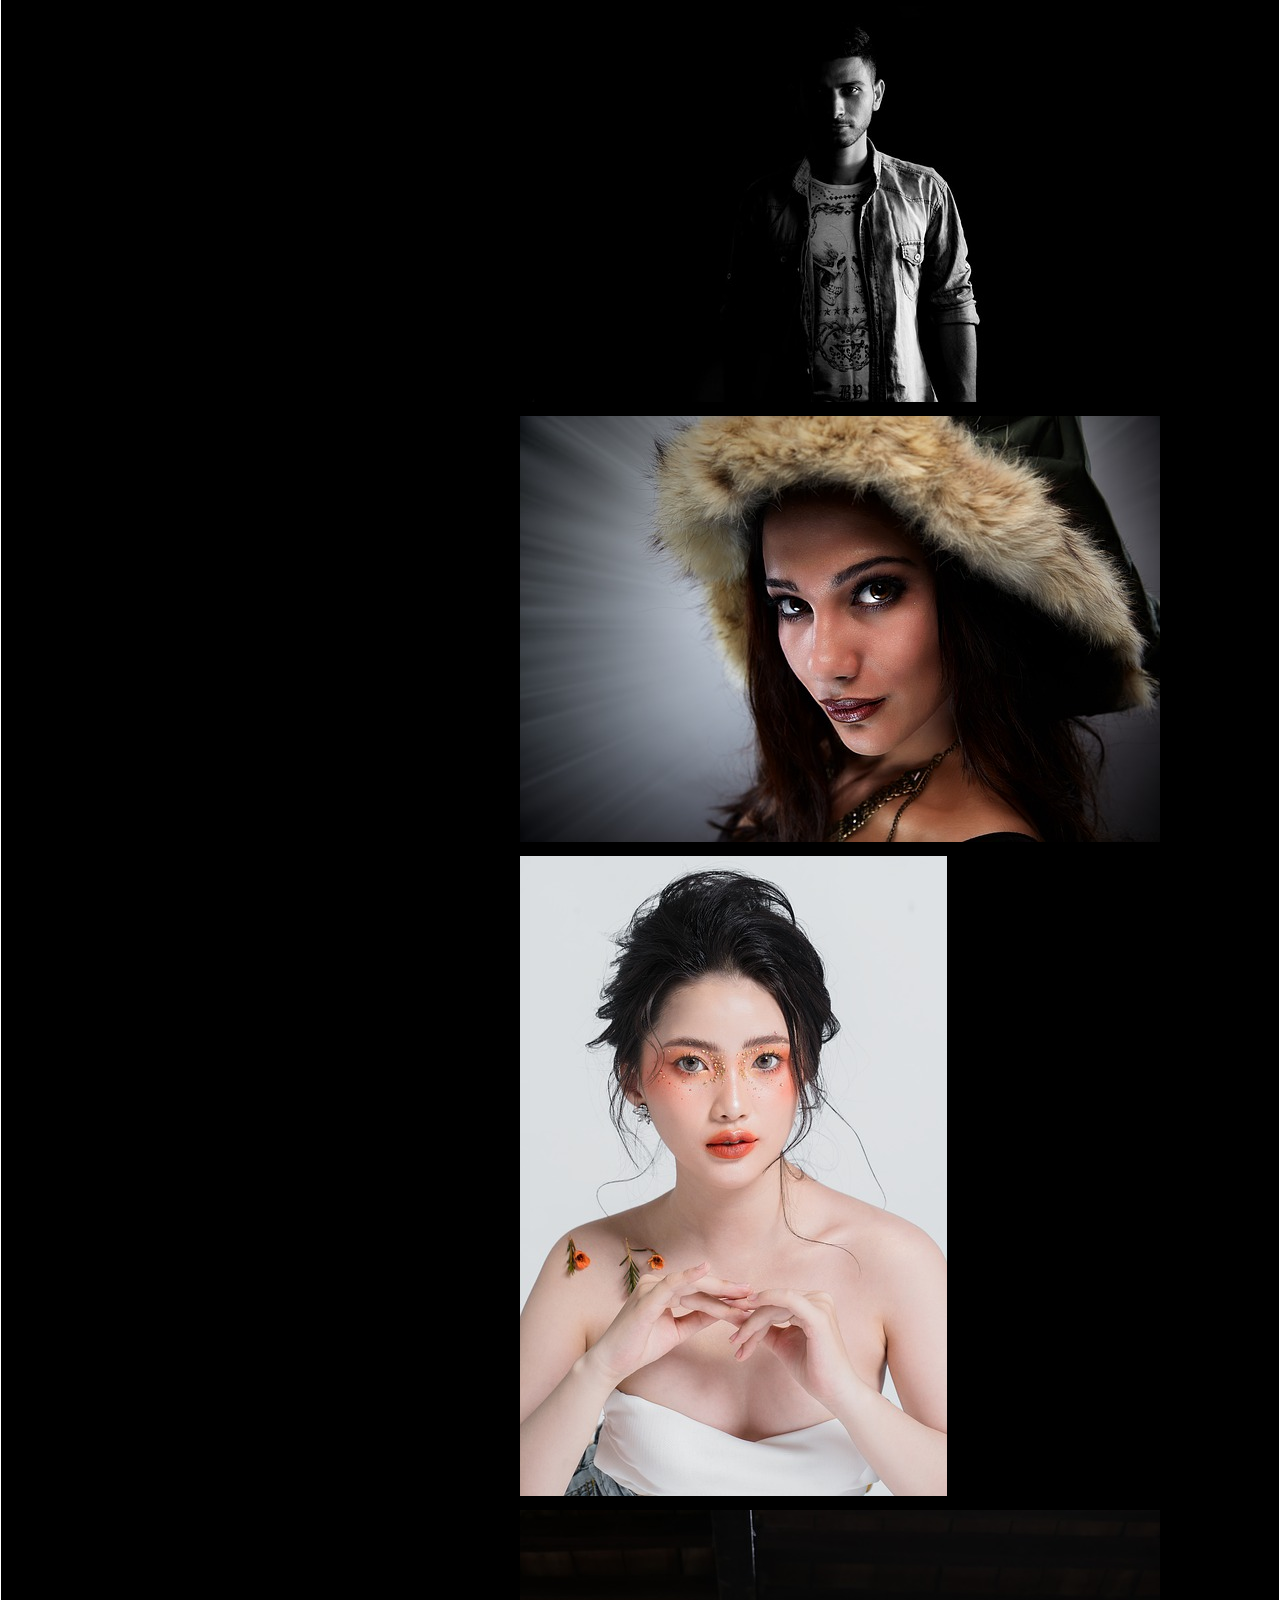
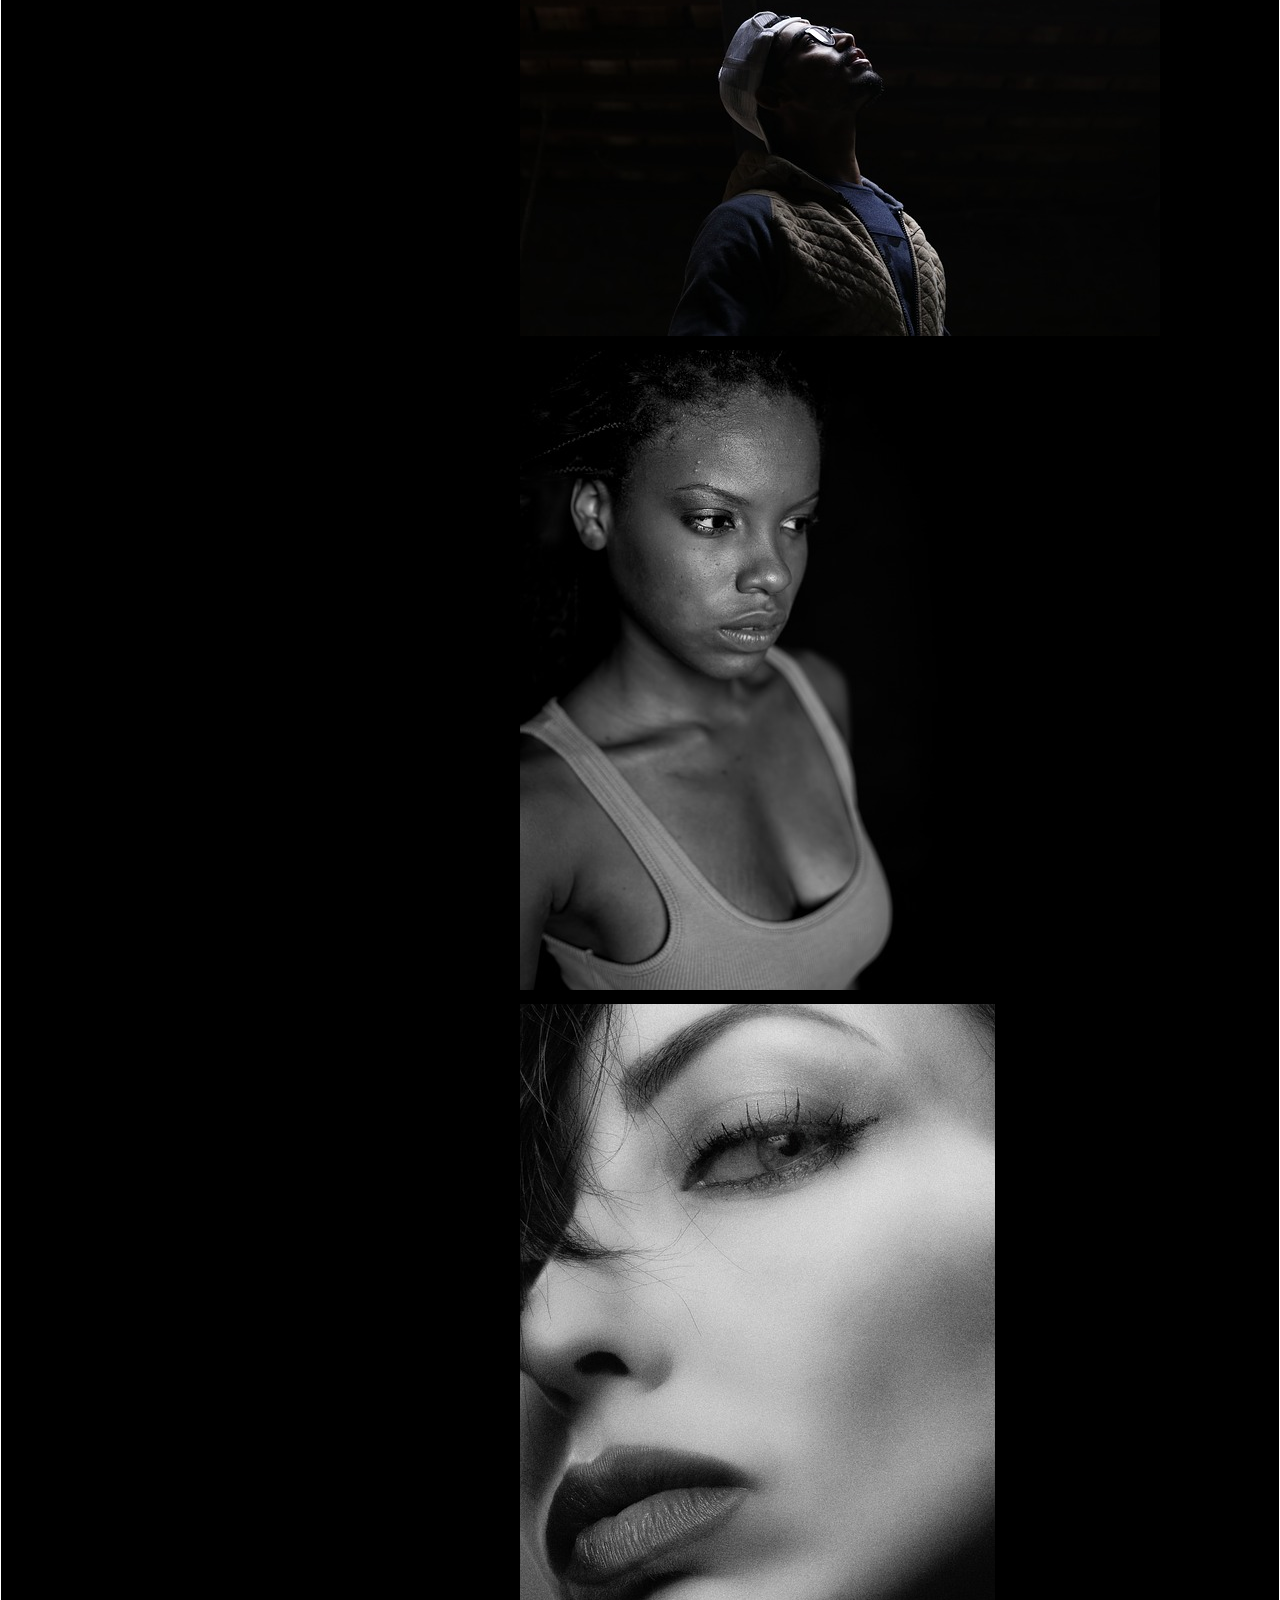
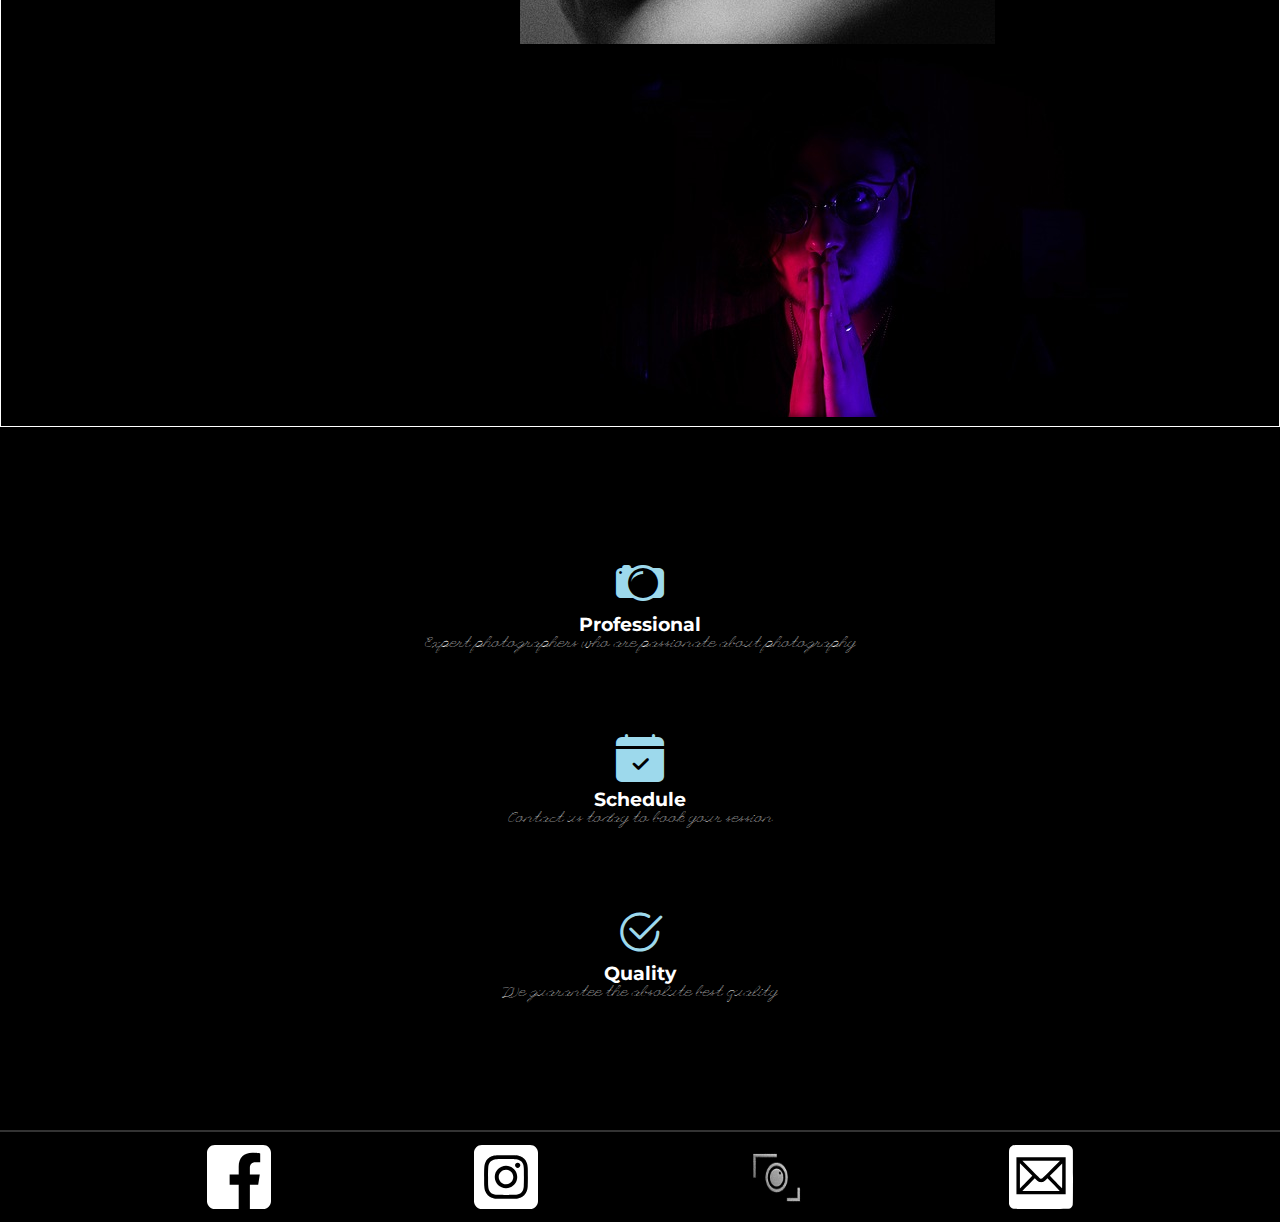
==== commit 78ec2066: "updated footer on all pages" ====
--- a/index.html
+++ b/index.html
@@ -12,14 +12,22 @@
     />
 
     <!-- JQUERY -->
-    <script src="https://code.jquery.com/jquery-3.6.0.js" integrity="sha256-H+K7U5CnXl1h5ywQfKtSj8PCmoN9aaq30gDh27Xc0jk=" crossorigin="anonymous"></script>
+    <script
+      src="https://code.jquery.com/jquery-3.6.0.js"
+      integrity="sha256-H+K7U5CnXl1h5ywQfKtSj8PCmoN9aaq30gDh27Xc0jk="
+      crossorigin="anonymous"
+    ></script>
 
     <!-- LOCAL SCRIPT -->
     <script src="script/mainScript.js"></script>
 
     <!-- BOOTSTRAP JAVASCRIPT -->
-    <script src="https://cdn.jsdelivr.net/npm/bootstrap@5.1.2/dist/js/bootstrap.bundle.min.js" integrity="sha384-kQtW33rZJAHjgefvhyyzcGF3C5TFyBQBA13V1RKPf4uH+bwyzQxZ6CmMZHmNBEfJ" crossorigin="anonymous"></script>
-    
+    <script
+      src="https://cdn.jsdelivr.net/npm/bootstrap@5.1.2/dist/js/bootstrap.bundle.min.js"
+      integrity="sha384-kQtW33rZJAHjgefvhyyzcGF3C5TFyBQBA13V1RKPf4uH+bwyzQxZ6CmMZHmNBEfJ"
+      crossorigin="anonymous"
+    ></script>
+
     <!-- BOOTSTRSP -->
     <link
       rel="stylesheet"
@@ -29,26 +37,31 @@
     />
 
     <!-- BOOTSTRAM ICONS -->
-    <link rel="stylesheet" href="https://cdn.jsdelivr.net/npm/bootstrap-icons@1.6.0/font/bootstrap-icons.css">
+    <link
+      rel="stylesheet"
+      href="https://cdn.jsdelivr.net/npm/bootstrap-icons@1.6.0/font/bootstrap-icons.css"
+    />
 
     <!-- LINEICONS CDN -->
-    <link href="https://cdn.lineicons.com/3.0/lineicons.css" rel="stylesheet">
-
- <!-- GOOGLE FONTS -->
- <style>
-  @import url("https://fonts.googleapis.com/css2?family=Montserrat:ital,wght@0,100;0,200;0,300;0,400;0,500;0,600;0,700;0,800;0,900;1,100;1,200;1,300;1,400;1,500;1,600;1,700;1,800;1,900&display=swap");
-
-  @import url('https://fonts.googleapis.com/css2?family=League+Script&display=swap');
-</style>
-
-<!-- FONT AWESOME -->
-    <link rel="stylesheet" href="https://pro.fontawesome.com/releases/v5.10.0/css/all.css" integrity="sha384-AYmEC3Yw5cVb3ZcuHtOA93w35dYTsvhLPVnYs9eStHfGJvOvKxVfELGroGkvsg+p" crossorigin="anonymous"/>
+    <link href="https://cdn.lineicons.com/3.0/lineicons.css" rel="stylesheet" />
+
+    <!-- GOOGLE FONTS -->
+    <style>
+      @import url('https://fonts.googleapis.com/css2?family=Montserrat:ital,wght@0,100;0,200;0,300;0,400;0,500;0,600;0,700;0,800;0,900;1,100;1,200;1,300;1,400;1,500;1,600;1,700;1,800;1,900&display=swap');
+
+      @import url('https://fonts.googleapis.com/css2?family=League+Script&display=swap');
+    </style>
+
+    <!-- FONT AWESOME -->
+    <link
+      rel="stylesheet"
+      href="https://pro.fontawesome.com/releases/v5.10.0/css/all.css"
+      integrity="sha384-AYmEC3Yw5cVb3ZcuHtOA93w35dYTsvhLPVnYs9eStHfGJvOvKxVfELGroGkvsg+p"
+      crossorigin="anonymous"
+    />
 
     <!-- LOCAL STYLE SHEET -->
-    <link rel="stylesheet" href="style/mainStyle.css" />  
-    
-
-
+    <link rel="stylesheet" href="style/mainStyle.css" />
 
     <title>i.Dea Photography</title>
   </head>
@@ -57,9 +70,6 @@
     <section id="title">
       <div class="container-fluid">
         <header class="header">
-
-
-
           <nav class="navbar navbar-expand-md navbar-dark navbar-style">
             <div class="container-fluid">
               <button
@@ -79,10 +89,7 @@
               <div class="collapse navbar-collapse" id="navbarTogglerDemo03">
                 <ul class="navbar-nav me-auto mb-2 mb-lg-0">
                   <li class="nav-item">
-                    <a
-                      class="nav-link link-color"
-                      aria-current="page"
-                      href="#"
+                    <a class="nav-link link-color" aria-current="page" href="#"
                       >Home</a
                     >
                   </li>
@@ -102,13 +109,11 @@
               </div>
             </div>
           </nav>
-
-          
         </header>
 
         <!-- MAIN AREA -->
         <div class="row">
-          <div class="col-lg-6 col-md col-sm slogan">
+          <div class="col-lg-6 col-md col-sm-12 col-xs-12 slogan">
             <h1>i.Dea, where imagination is captured</h1>
             <button class="button btn btn-outline-light">Pricing</button>
             <button class="button btn btn-outline-light">Booking</button>
@@ -118,107 +123,120 @@
             </div>
           </div>
 
-          <div class="col-lg-6 col-md col-sm background-img">
+          <div class="col-lg-6 col-md col-sm-12 col-xs-12 background-img">
             <img
               src="images/pexels-derice-jason-fahnkow-1595241.jpg"
               alt="camera"
             />
           </div>
-        </div>  <!-- END ROW -->
-      </div> <!-- END CONTAINER -->
-    </section> <!-- END TITLE SECTION -->
-
-
+        </div>
+        <!-- END ROW -->
+      </div>
+      <!-- END CONTAINER -->
+    </section>
+    <!-- END TITLE SECTION -->
 
     <section id="front-gallery">
       <div class="container-fluid gallery-container">
         <div class="d-flex flex-row">
           <div class="d-flex flex-column">
-            <img src="images/gallery/time-2349076_640.jpg" class="img-fluid img-item">
-            <img src="images/gallery/man-1281562_640.jpg" class="img-fluid img-item">
-          </div>
-            <div class="d-flex flex-column">
-            <img src="images/gallery/studio-660804_640.jpg" class="img-fluid img-item">
-            <img src="images/gallery/woman-6144753_640.jpg" class="img-fluid img-item">
-            </div>
-            <div class="d-flex flex-column">
-            <img src="images/gallery/man-2933833_640.jpg" class="img-fluid img-item">
-            <img src="images/gallery/model-2322773_640.jpg" class="img-fluid img-item">
-            </div>
-            <div class="d-flex flex-column">
-            <img src="images/gallery/girl-6186284_640.jpg" class="img-fluid img-item">
-            <img src="images/gallery/man-719228_640.jpg" class="img-fluid img-item">
-            </div>
-          </div>
+            <img
+              src="images/gallery/time-2349076_640.jpg"
+              class="img-fluid img-item"
+            />
+            <img
+              src="images/gallery/man-1281562_640.jpg"
+              class="img-fluid img-item"
+            />
+          </div>
+          <div class="d-flex flex-column">
+            <img
+              src="images/gallery/studio-660804_640.jpg"
+              class="img-fluid img-item"
+            />
+            <img
+              src="images/gallery/woman-6144753_640.jpg"
+              class="img-fluid img-item"
+            />
+          </div>
+          <div class="d-flex flex-column">
+            <img
+              src="images/gallery/man-2933833_640.jpg"
+              class="img-fluid img-item"
+            />
+            <img
+              src="images/gallery/model-2322773_640.jpg"
+              class="img-fluid img-item"
+            />
+          </div>
+          <div class="d-flex flex-column">
+            <img
+              src="images/gallery/girl-6186284_640.jpg"
+              class="img-fluid img-item"
+            />
+            <img
+              src="images/gallery/man-719228_640.jpg"
+              class="img-fluid img-item"
+            />
+          </div>
+        </div>
       </div>
     </section>
-
 
     <section id="promotion">
       <div class="row promo-row">
-
-        
         <div class="promo-box col-lg-4 col-md-4">
           <a href="#">
-          <i class="bi bi-camera2 icon-custom"></i>
-          <h3>Professional</h3>
-          <p>Expert photographers who are passionate about photography</p>
+            <i class="bi bi-camera2 icon-custom"></i>
+            <h3>Professional</h3>
+            <p>Expert photographers who are passionate about photography</p>
           </a>
         </div>
 
         <div class="promo-box col-lg-4 col-md-4">
           <a href="##">
-          <i class="bi bi-calendar-check-fill icon-custom"></i>
-          <h3>Schedule</h3>
-          <p>Contact us today to book your session</p>
+            <i class="bi bi-calendar-check-fill icon-custom"></i>
+            <h3>Schedule</h3>
+            <p>Contact us today to book your session</p>
           </a>
         </div>
-
 
         <div class="promo-box col-lg-4 col-md-4">
           <a href="##">
-          <i class="bi bi-check2-circle icon-custom"></i>
-          <h3>Quality</h3>
-          <p>We guarantee the absolute best quality</p>
+            <i class="bi bi-check2-circle icon-custom"></i>
+            <h3>Quality</h3>
+            <p>We guarantee the absolute best quality</p>
           </a>
         </div>
-      </div>  <!-- END ROW -->
+      </div>
+      <!-- END ROW -->
     </section>
 
-    <footer>
+    <footer class="site-footer">
       <div class="container-fluid footer-container">
-      <div class="row footer-row">
-        <div class="col-lg-3 col-md-3 col-sm footer-icon">
-          <a style="display:contents" href="#">
-          <i class="lni lni-instagram-filled"></i>
-          </a>
-        </div>
-        <div class="col-lg-3 col-md-3 col-sm footer-icon">
-          <a style="display:contents" href="#">
-          <i class="lni lni-facebook-oval"></i>
-          </a>
-        </div>
-        <div class="col-lg-3 col-md-3 col-sm footer-icon">
-          <a style="display:contents" href="index.html">
-          <img src="images/logo.png">
-          </a>
-        </div>
-        <div class="col-lg-3 col-md-3 col-sm footer-icon">
-          <a style="display:contents" href="pages/contact.html">
-          <i class="lni lni-envelope"></i>
-          </a>
-        </div>
-      </div> <!-- END ROW -->
-      </div> <!-- END FOOTER CONTAINER -->
+        <div class="row footer-row">
+          <div
+            class="col-xs-3 col-sm-12 col-md-12 col-lg-12 col-xl-12 footer-icon"
+          >
+            <a style="display: contents" href="#">
+              <img src="images/icon-facebook-white.svg" alt="facebook" />
+            </a>
+            <a style="display: contents" href="#">
+              <img src="images/icon-instagram-white.svg" alt="instagram" />
+            </a>
+
+            <a style="display: contents" href="index.html">
+              <img src="images/logo.png" alt="logo" />
+            </a>
+
+            <a style="display: contents" href="./pages/contact.html">
+              <img src="images/icon-email-white.svg" alt="email" />
+            </a>
+          </div>
+        </div>
+        <!-- END ROW -->
+      </div>
+      <!-- END FOOTER CONTAINER -->
     </footer>
-
-  
- 
-    
   </body>
 </html>
-
-
-
-
- 
--- a/style/mainStyle.css
+++ b/style/mainStyle.css
@@ -3,8 +3,11 @@
   padding: 0;
   box-sizing: border-box;
   background-color: black;
+}
+
+body {
   color: white;
-  font-family: "Montserrat";
+  font-family: 'Montserrat';
 }
 
 /* ///////////////////// NAVBAR //////////////////////// */
@@ -46,7 +49,8 @@
 }
 
 .blurb {
-  font-weight: 100;
+  font-family: 'League Script', cursive;
+  /* font-weight: 100; */
   margin-top: 2rem;
   margin-left: 2rem;
 }
@@ -54,5 +58,69 @@
 /* ///////////////////// FRONT GALLERY //////////////////////// */
 
 .gallery-container {
+  display: flex;
+  justify-content: center;
   border: solid 1px white;
 }
+
+.flex-column {
+  justify-content: space-between; /* have images appear as a four sided block */
+  max-width: 250px;
+}
+
+img {
+  margin: 5px;
+}
+
+/* ///////////////////// PROMOTION SECTION //////////////////////// */
+
+#promotion {
+  padding: 7% 20%;
+}
+
+.promo-box {
+  text-align: center;
+  padding: 5%;
+}
+
+.promo-box p {
+  font-family: 'League Script', cursive;
+}
+
+.promo-box h3 {
+  color: white;
+  text-decoration: none;
+}
+
+.promo-box a {
+  color: white;
+  text-decoration: none;
+}
+
+.icon-custom {
+  font-size: 3rem;
+  color: rgb(157, 217, 236);
+}
+
+/* ///////////////////// FOOTER //////////////////////// */
+
+.footer-container {
+  padding: 0.5rem;
+  border-top: 2px solid #333;
+  box-shadow: 2 4px 2px -2px #333;
+}
+
+.footer-icon {
+  display: flex;
+  justify-content: space-evenly;
+  font-size: 3rem;
+}
+
+.footer-icon img {
+  max-width: 4rem;
+}
+
+.footer-icon a {
+  text-decoration: none;
+  color: white;
+}
